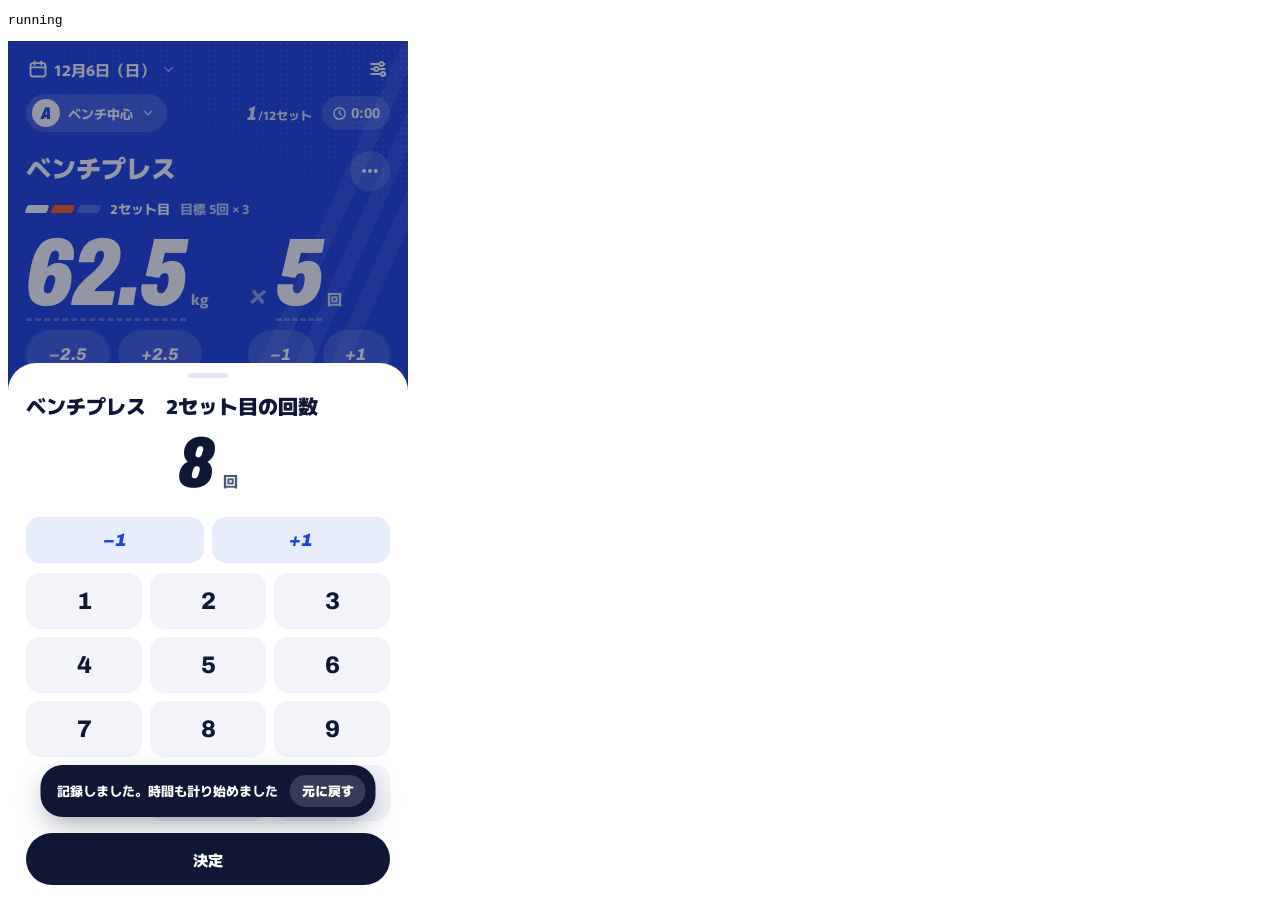
==== tests/ui.html @ eb9e2dbd "アプリを作り直し（見た目をジャージ案に、メニューを A・B・C に） - 記録の画面: 今やる1セットを大きく出し、完了で休憩のカウントダウンに切り替える - 重さと回数の直接入力、日付は今日を自動で" ====
<!doctype html>
<html lang="ja">
<head><meta charset="utf-8"><title>画面の動作確認</title></head>
<body>
<pre id="out">running</pre>
<iframe id="f" style="width:400px;height:860px;border:0"></iframe>
<script type="module">
// 画面を実際に押して確かめる。リポジトリのルートを配信して tests/ui.html を開き、headless Chrome の --dump-dom で結果を読む。
const f = document.getElementById("f");
const lines = [];
const sleep = (ms) => new Promise((r) => setTimeout(r, ms));
let w, d, errors = [];

async function load(setup) {
  localStorage.clear();
  if (setup) setup(localStorage);
  await new Promise((res) => { f.onload = res; f.src = `../app/index.html?t=${Date.now()}`; });
  await sleep(500);
  w = f.contentWindow; d = f.contentDocument; errors = [];
  w.addEventListener("error", (e) => errors.push(e.message));
  w.addEventListener("unhandledrejection", (e) => errors.push(String(e.reason)));
}
const q = (s) => d.querySelector(s);
const qa = (s) => [...d.querySelectorAll(s)];
const text = (s) => (q(s)?.textContent || "").replace(/\s+/g, " ").trim();
const app = () => w.__workoutLog.ctx;
async function click(sel, idx = 0) {
  const el = typeof sel === "string" ? qa(sel)[idx] : sel;
  if (!el) throw new Error(`見つからない: ${sel}`);
  el.click();
  await sleep(80);
}
async function type(keys) {
  for (const k of keys) await click(`[data-action="pad:key"][data-k="${k}"]`);
  await click('[data-action="pad:done"]');
}
const check = (label, ok) => lines.push(`${ok ? "OK" : "NG"}  ${label}`);

const V1 = {
  menu: [{ id: "day1", label: "Day1", name: "胸＋三頭", exercises: [{ id: "bench-press", name: "ベンチプレス" }, { id: "dips", name: "ディップス" }] }],
  sessions: [
    { id: "s1", date: "2026-06-20", dayId: "day1", dayLabel: "Day1", dayName: "胸＋三頭", ratings: { pump: 5, effort: 7, fatigue: 4 }, memo: "", savedAt: "2026-06-20T10:00:00.000Z",
      exercises: [{ exerciseId: "bench-press", name: "ベンチプレス", category: "胸", sets: [{ setNumber: 1, weight: 70, reps: 6 }, { setNumber: 2, weight: 70, reps: 6 }, { setNumber: 3, weight: 67.5, reps: 6 }] },
        { exerciseId: "dips", name: "ディップス", category: "胸", skipped: false, sets: [{ setNumber: 1, weight: 10, reps: 10 }] }] },
    { id: "s2", date: "2026-06-23", dayId: "day1", dayLabel: "Day1", dayName: "胸＋三頭", ratings: { pump: 6, effort: 6, fatigue: 5 }, memo: "", savedAt: "2026-06-23T10:00:00.000Z",
      exercises: [{ exerciseId: "bench-press", name: "ベンチプレス", category: "胸", sets: [{ setNumber: 1, weight: 72.5, reps: 6 }] }] },
  ],
};

async function run() {
  /* ---- 1. はじめて開いたとき ---- */
  await load();
  check("起動する", !!w.__workoutLog);
  check("最初は A のベンチプレス", text(".ex-name").startsWith("ベンチプレス") && text(".day-chip").includes("ベンチ中心"));
  check("時間はスタートボタン", !!q('[data-action="rec:start"]'));
  check("初めての種目は重さが空", text("#wVal").includes("—"));
  await click('[data-action="rec:complete"]');
  check("重さが空で完了を押すと数字キーが出る", !!q(".pad-keys"));
  await type(["6", "0"]);
  await sleep(100);
  const a1 = app().data.active;
  check("数字キーで60kgを入れて完了になる", a1.entries[0].sets[0].done && a1.entries[0].sets[0].weight === 60);
  check("完了で休憩のカウントダウンになる", !!q("#recCountdown"));
  check("押し忘れても時間を計り始める", !!a1.startedAt && !!q("#recElapsed"));
  check("お知らせに元に戻すが出る", q("#toast").classList.contains("show") && !q("#toast .toast-btn").hidden);
  check("残りのセットも60kgになる", a1.entries[0].sets[1].weight === 60 && a1.entries[0].sets[2].weight === 60);
  await click('[data-action="rec:rest-skip"]');
  check("次のセットへで2セット目の画面", text(".complete").includes("2セット目を完了"));
  await click('[data-action="rec:adj"][data-f="w"][data-d="1"]');
  check("+2.5 で 62.5kg", text("#wVal").includes("62.5"));
  await click('[data-action="rec:key-r"]');
  await type(["8"]);
  check("回数を数字キーで8回に", app().data.active.entries[0].sets[1].reps === 8);
  await click('[data-action="rec:key-w"]');
  await type(["6", "1", ".", "2", "5"]);
  check("重さを数字キーで 61.25kg に（細かい値も入る）", app().data.active.entries[0].sets[1].weight === 61.25);
  await click('[data-action="rec:complete"]');
  await click('[data-action="rec:rest-skip"]');
  await click('[data-action="rec:complete"]');
  check("ベンチを終えると次はチンニング（休憩中に案内）", text(".rest-head").includes("チンニング"));
  await click('[data-action="rec:rest-skip"]');
  check("チンニングは自重と表示", text("#wVal").includes("自重"));
  await click('[data-action="rec:key-w"]');
  await click('[data-action="pad:mode"][data-mode="assist"]');
  await type(["1", "0"]);
  check("数字キーで補助10kg", app().data.active.entries[1].sets[0].weight === -10 && text("#wVal").includes("補助"));
  /* 種目の切り替えとスキップ */
  const dc = app().data.active.entries.find((e) => e.exerciseId === "dumbbell-curl");
  await click(`[data-action="rec:switch"][data-key="${dc.key}"]`);
  check("ほかの種目を押すとダンベルカールに切り替わる", text(".ex-name").startsWith("ダンベルカール"));
  check("ダンベルカールは2kg刻み", text('[data-action="rec:adj"][data-f="w"][data-d="1"]') === "+2");
  await click('[data-action="rec:menu"]');
  await click('[data-action="rec:skip"]');
  check("スキップすると次の未完了（チンニング）へ", text(".ex-name").startsWith("チンニング"));
  check("スキップした種目は一覧でスキップ表示", text(`[data-action="rec:switch"][data-key="${dc.key}"]`).includes("スキップ"));
  await click('[data-action="toast:action"]');
  check("元に戻すでスキップが取り消される", !app().data.active.entries.find((e) => e.exerciseId === "dumbbell-curl").skipped);
  /* タイマー */
  await click('[data-action="rec:clock"]');
  check("時計を押すと始めた時刻を直せる", !!q("#startTimeInput"));
  q("#startTimeInput").value = "00:01";
  await click('[data-action="rec:clock-save"]');
  check("始めた時刻を00:01に直せる", new Date(app().data.active.startedAt).getHours() === 0);
  /* 終える */
  await click('[data-action="rec:finish"]');
  check("記録を終えるでまとめが出る", qa(".sheet h2").some((h) => h.textContent === "今日の記録"));
  check("評価は最初は未入力", text("#rates").includes("未入力"));
  await click('[data-action="rec:rate"][data-key="pump"][data-v="8"]');
  check("評価を押すと数字が入る", text("#rates .rate-top span.set") === "8");
  await click('[data-action="rec:save"]');
  await sleep(150);
  const data = app().data;
  check("保存すると記録が1件になる", data.sessions.length === 1);
  check("保存した記録はやったセットだけ（ベンチ3、完了していないチンニングはスキップ扱い）", data.sessions[0].entries[0].sets.length === 3 && data.sessions[0].entries[1].skipped && data.sessions[0].entries[1].sets.length === 0);
  check("評価は押したものだけ入る", data.sessions[0].ratings.pump === 8 && data.sessions[0].ratings.effort === null);
  check("保存すると次は B", data.active.dayId === "day-b" && text(".day-chip").includes("Vスクワット中心"));
  check("保存のお知らせに次の Day が出る", text("#toast .toast-text").includes("次は B"));

  /* ---- 2. 履歴 ---- */
  await click('[data-action="go:tab"][data-tab="history"]');
  check("履歴に1件出る", qa(".hist-card").length === 1);
  check("カレンダーに今日の印", qa(".cal-day.has").length === 1);
  await click(".hist-card");
  check("押すと中身が出る", qa(".detail-entry").length >= 2);
  await click('[data-action="hist:set"]');
  await click('[data-action="hist:set-r"]');
  await type(["9"]);
  check("履歴のセットの回数を直せる", app().data.sessions[0].entries[0].sets[0].reps === 9);
  await click('[data-action="sheet:close"]', 0).catch(() => {});

  /* ---- 3. 進捗 ---- */
  w.document.querySelectorAll(".sheet-wrap").forEach((x) => x.remove());
  await click('[data-action="go:tab"][data-tab="progress"]');
  await click('[data-action="prog:day"][data-id="day-a"]');
  check("進捗に A の合計とベンチのグラフ", qa(".chart-card").length === 1 + 5 && qa(".chart .dot").length >= 1);

  /* ---- 4. メニュー ---- */
  await click('[data-action="go:tab"][data-tab="menu"]');
  check("メニューに A・B・C", qa(".day-card").length === 3);
  await click('[data-action="menu:day"][data-id="day-b"]');
  await click('[data-action="menu:item"][data-i="0"]');
  await click('[data-action="menu:it-adj"][data-f="sets"][data-d="1"]');
  await click('[data-action="menu:it-rest"][data-v="240"]');
  await click('[data-action="menu:it-save"]');
  await click('[data-action="menu:day-save"]');
  const vs = app().data.menu.days[1].items[0];
  check("B の Vスクワットを4セット・休憩4分に直せる", vs.sets === 4 && vs.restSec === 240);
  check("まだ何もしていない今日の記録に、直したメニューが入る", app().data.active.entries[0].sets.length === 4);
  await click('[data-action="menu:day-move"][data-i="0"][data-d="1"]');
  check("Day の順番を入れ替えられる", app().data.menu.days[0].id === "day-b");

  /* ---- 5. 設定 ---- */
  await click('[data-action="go:settings"]');
  check("設定が開く", text("#screen-settings h1") === "設定");
  await click('[data-action="set:export"][data-kind="llm"]');
  check("LLM 用のまとめの条件が出て、対象の回数が出る", text("#fCount").includes("1回分"));
  await click('[data-action="set:run"]');
  await sleep(200);
  check("コピーする（できないときは手でコピーする画面）", text("#toast .toast-text").includes("コピーしました") || !!q(".copy-box"));
  check("ここまでエラーなし", errors.length === 0);
  if (errors.length) lines.push("   " + errors.join(" / "));

  /* ---- 6. 前のアプリからの引き継ぎ ---- */
  await load((ls) => ls.setItem("workout-log-v1", JSON.stringify(V1)));
  check("前のアプリの記録を2回分引き継いだとお知らせ", text("#toast .toast-text").includes("2回分引き継ぎました"));
  check("引き継いだベンチの記録が前回の値になる（セットごと）", app().data.active.entries[0].sets.map((s) => s.weight).join(",") === "72.5,72.5,72.5");
  check("前のアプリのデータは残っている", !!localStorage.getItem("workout-log-v1"));
  await click('[data-action="go:tab"][data-tab="history"]');
  check("引き継いだ記録が履歴に出る", qa(".hist-card").length === 2);

  /* ---- 7. 日をまたいだ書きかけ ---- */
  await load((ls) => {
    ls.setItem("workout-log-v1", JSON.stringify({ menu: [], sessions: [] }));
  });
  const ctx = app();
  const a = ctx.data.active;
  a.entries[0].sets[0].weight = 80;
  a.entries[0].sets[0].done = true;
  a.entries[0].sets[0].doneAt = "2026-01-05T10:00:00.000Z";
  a.date = "2026-01-05";
  a.createdOn = "2026-01-05";
  localStorage.setItem("workout-log-v2", JSON.stringify(ctx.data));
  await new Promise((res) => { f.onload = res; f.contentWindow.location.reload(); });
  await sleep(500);
  w = f.contentWindow; d = f.contentDocument;
  check("前の日の書きかけがあると、保存するか捨てるかを聞く", text(".sheet h2").includes("1月5日") && !!q('[data-action="rec:stale-save"]'));
  await click('[data-action="rec:stale-save"]');
  check("その日の記録として保存できる", app().data.sessions.length === 1 && app().data.sessions[0].date === "2026-01-05");

  /* ---- 8. 日付が古いまま残らない ---- */
  await load();
  const c2 = app();
  c2.data.active.date = "2026-01-01";
  c2.data.active.createdOn = "2026-01-01";
  localStorage.setItem("workout-log-v2", JSON.stringify(c2.data));
  await new Promise((res) => { f.onload = res; f.contentWindow.location.reload(); });
  await sleep(500);
  w = f.contentWindow; d = f.contentDocument;
  const today = new Date();
  check("何も記録していなければ、開いたときは今日の日付", text(".date").includes(`${today.getMonth() + 1}月${today.getDate()}日`));
}

run().catch((e) => lines.push(`NG  途中で止まった: ${e.message}`)).finally(() => {
  document.getElementById("out").textContent = lines.join("\n");
});
</script>
</body>
</html>
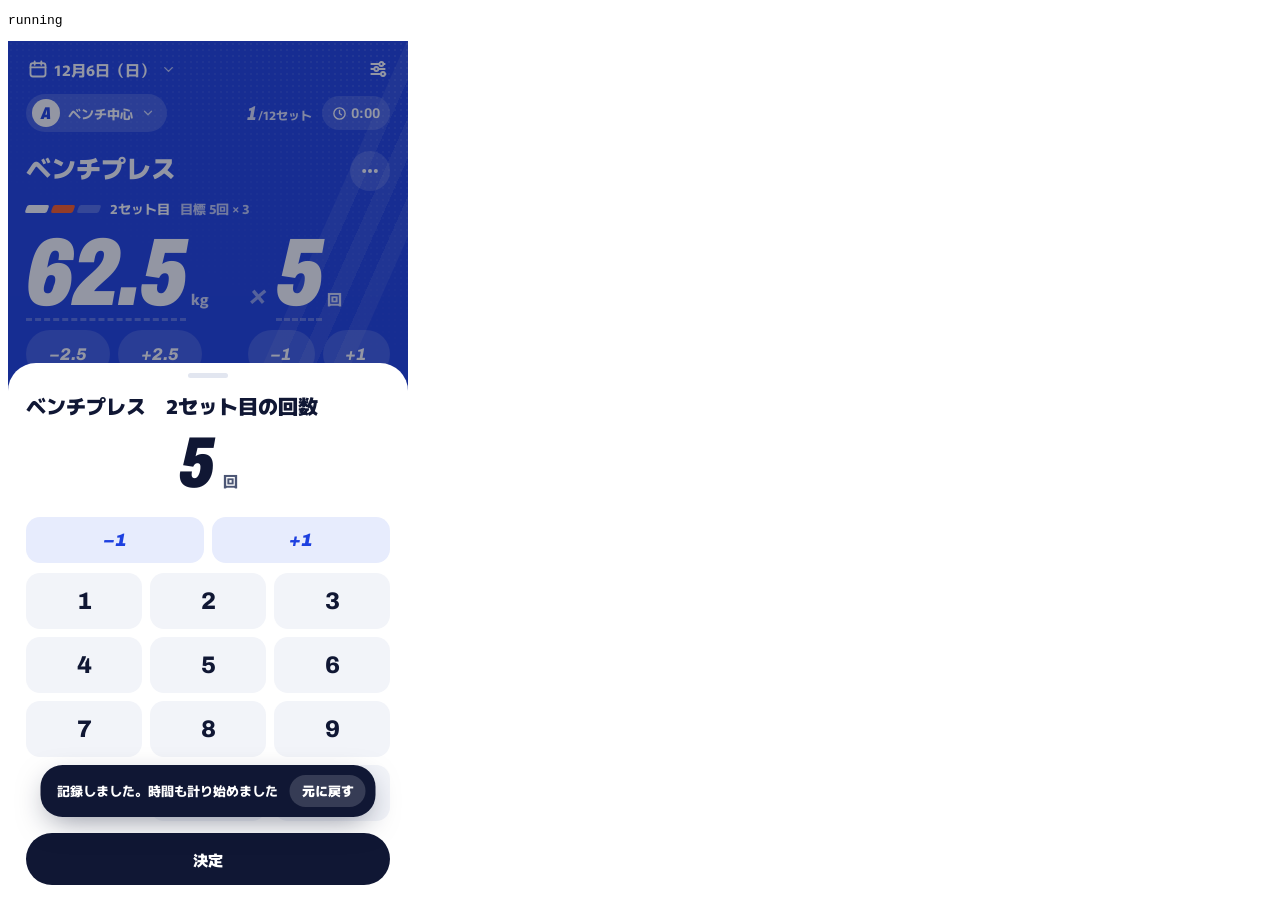
==== commit e5c44495: "片手ずつの種目は片側ごとに休憩、種目の最後のセットのあとは休憩なし - 片手ずつの種目: 右 → 休憩 → 左 → 休憩 の順に記録。回数と重さは左右べつべつに残す（左には右の値が入る） - 種目の最" ====
--- a/tests/ui.html
+++ b/tests/ui.html
@@ -77,9 +77,11 @@
   await click('[data-action="rec:complete"]');
   await click('[data-action="rec:rest-skip"]');
   await click('[data-action="rec:complete"]');
-  check("ベンチを終えると次はチンニング（休憩中に案内）", text(".rest-head").includes("チンニング"));
-  await click('[data-action="rec:rest-skip"]');
+  check("ベンチの最後のセットのあとは休憩なしで、すぐチンニングの画面", !q("#recCountdown") && text(".ex-name").startsWith("チンニング"));
   check("チンニングは自重と表示", text("#wVal").includes("自重"));
+  await click('[data-action="rec:rest-start"]');
+  check("休憩ボタンで自分で休憩を始められる", !!q("#recCountdown"));
+  await click('[data-action="rec:rest-skip"]');
   await click('[data-action="rec:key-w"]');
   await click('[data-action="pad:mode"][data-mode="assist"]');
   await type(["1", "0"]);
@@ -160,6 +162,31 @@
   check("ここまでエラーなし", errors.length === 0);
   if (errors.length) lines.push("   " + errors.join(" / "));
 
+  /* ---- 5b. 片手ずつの種目（B のワンハンド・シーテッドケーブルロー） ---- */
+  await load();
+  await click('[data-action="rec:day-sheet"]');
+  await click('[data-action="rec:pick-day"][data-id="day-b"]');
+  const row = app().data.active.entries[1];
+  await click(`[data-action="rec:switch"][data-key="${row.key}"]`);
+  check("片手ずつの種目は「右」と出る", text(".side-badge") === "右" && text(".complete").includes("1セット目の右を完了"));
+  await click('[data-action="rec:complete"]');
+  await type(["3", "5"]);
+  await sleep(80);
+  check("右を完了すると休憩になり、次は左と案内", !!q("#recCountdown") && text(".rest-head").includes("左"));
+  await click('[data-action="rec:rest-skip"]');
+  check("休憩のあとは左の画面（右の重さが入っている）", text(".side-badge") === "左" && text("#wVal").includes("35"));
+  await click('[data-action="rec:adj"][data-f="r"][data-d="-1"]');
+  await click('[data-action="rec:complete"]');
+  const r0 = app().data.active.entries[1].sets[0];
+  check("左を完了すると1セット目が終わり、回数は右10・左9", r0.done && r0.reps === 10 && r0.repsL === 9);
+  check("1セット目の左のあとも休憩（まだ2セット目がある）", !!q("#recCountdown"));
+  await click('[data-action="rec:rest-skip"]');
+  await click('[data-action="rec:complete"]');
+  await click('[data-action="rec:rest-skip"]');
+  await click('[data-action="rec:complete"]');
+  check("最後のセットの左のあとは休憩なしで次の種目へ", !q("#recCountdown") && !text(".ex-name").startsWith("ワンハンド"));
+  check("ここまでエラーなし（片手ずつ）", errors.length === 0);
+
   /* ---- 6. 前のアプリからの引き継ぎ ---- */
   await load((ls) => ls.setItem("workout-log-v1", JSON.stringify(V1)));
   check("前のアプリの記録を2回分引き継いだとお知らせ", text("#toast .toast-text").includes("2回分引き継ぎました"));
